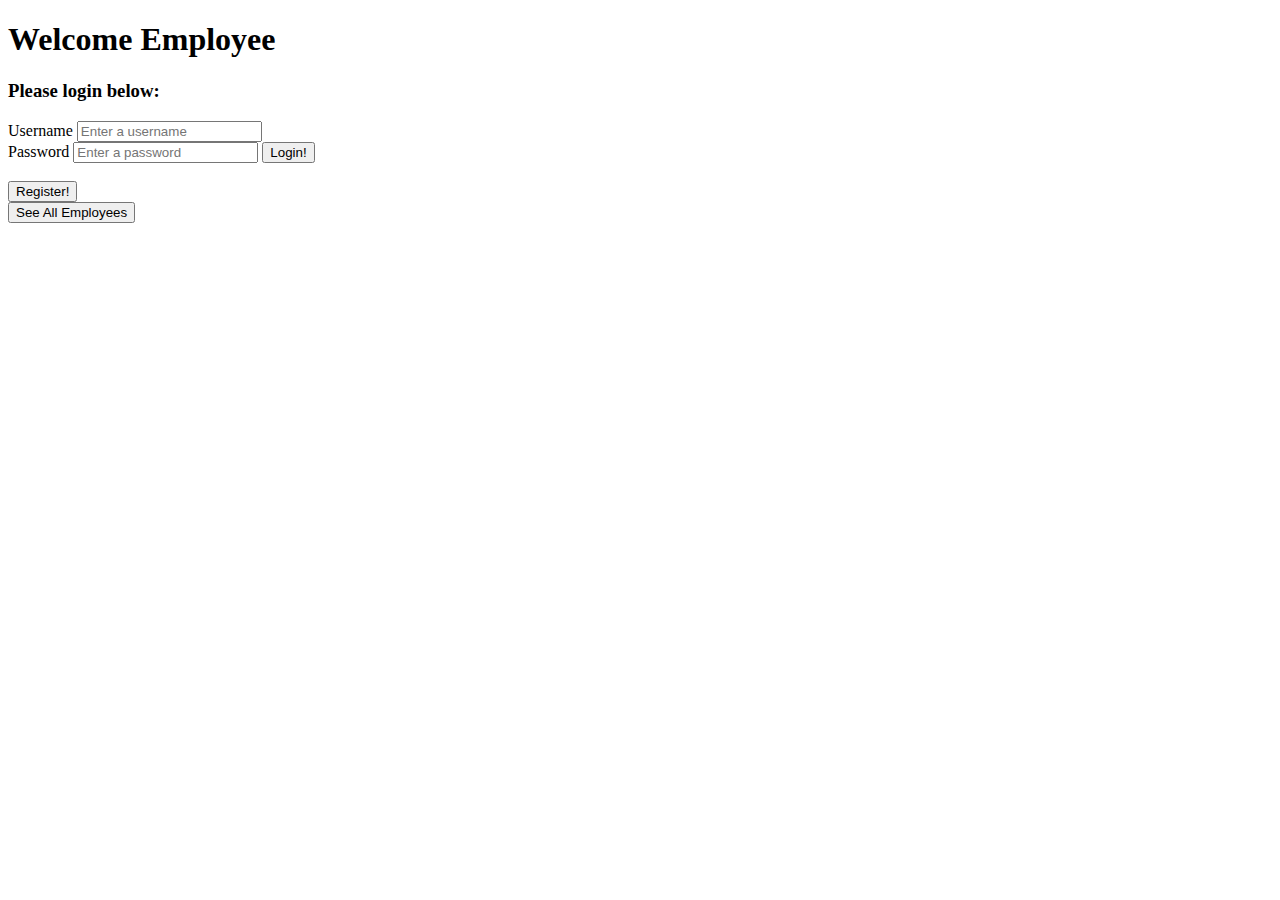
==== employee-servlet-app-main/src/main/webapp/index.html @ 73a70003 "Add files via upload" ====
<!DOCTYPE html>
<html>
<head>
<meta charset="ISO-8859-1">
<title>Employee Servlet App</title>
</head>
<body>

	<h1>Welcome Employee</h1>
	<h3>Please login below:</h3>


	<!--  POST requests obfuscate (hide) the parameters and dont' show it in the URL -->
	<form method="POST" action="login">
		<!-- http://localhost:8080/employee-servlet-app/login -->

		<label>Username</label> 
		<input type="text" name="username" placeholder="Enter a username"> <br /> 
			
		<label>Password</label>
		<input type="password" name="password" placeholder="Enter a password">

		<input type="submit" value="Login!">

	</form>
	
	<br />
	
	<!--Whenever I want a button to submit sometype of HTTP request it has to be in a FORM -->
	<form method="GET" action="registration.html"> 
	
		<input type="submit" value="Register!">
	
	</form>
	
	<!-- Later we'll put a form below which sends a GET request to view all the employees -->
	<form method="GET" action="employees"> 
	
		<!--  edit web.xml
			  edit Frontcontroller
			  add functionality to request helper -->
		<input type="submit" value="See All Employees">
	
	</form>
	


</body>
</html>
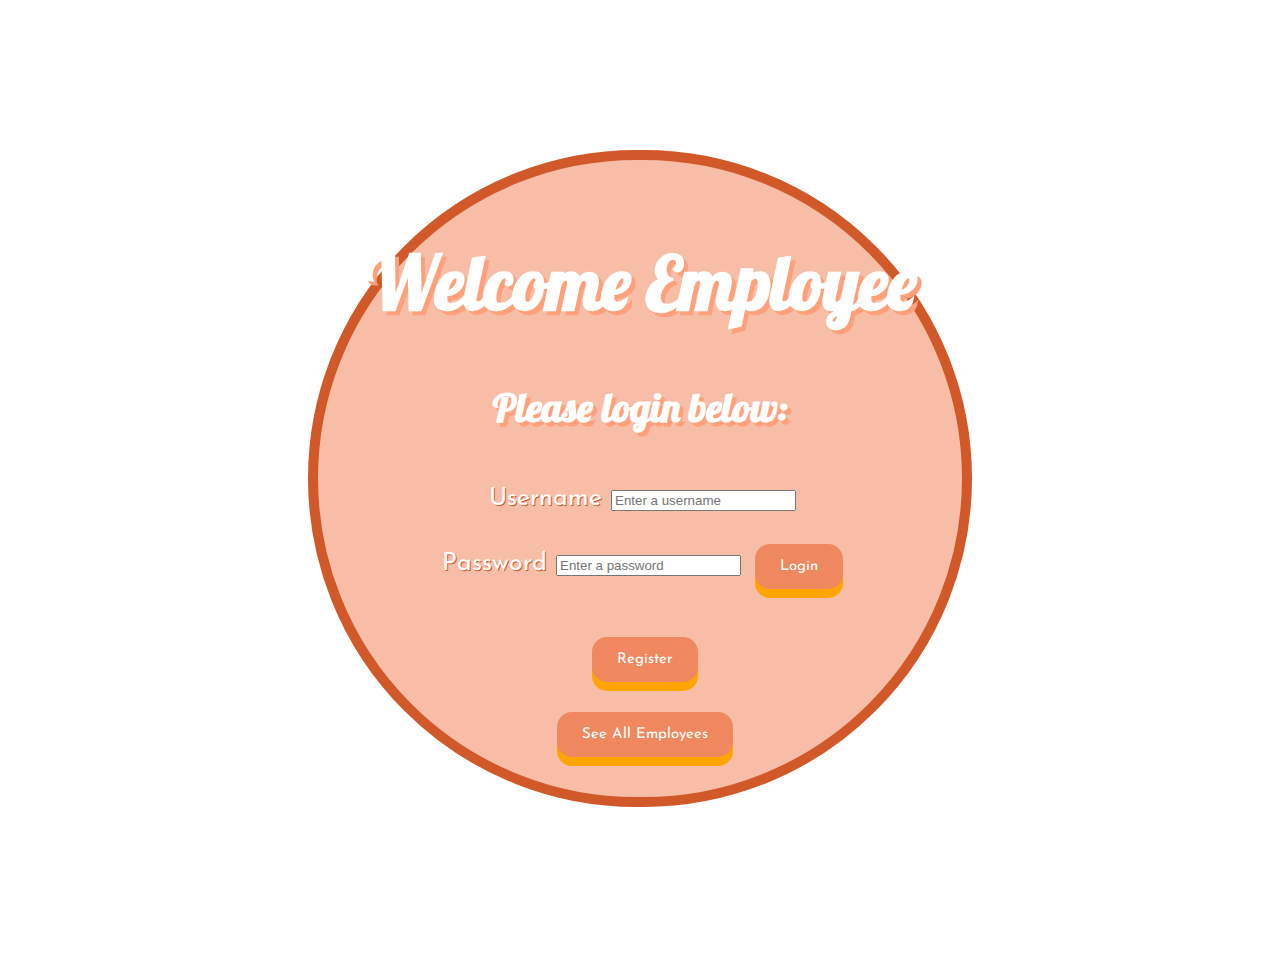
==== commit 0fe09ba0: "css properties and images" ====
--- a/employee-servlet-app-main/src/main/webapp/index.html
+++ b/employee-servlet-app-main/src/main/webapp/index.html
@@ -3,33 +3,39 @@
 <head>
 <meta charset="ISO-8859-1">
 <title>Employee Servlet App</title>
+<style>
+	@import url('https://fonts.googleapis.com/css2?family=Josefin+Sans:wght@300&family=Lobster&display=swap');
+	</style>
+	<link rel="stylesheet" href="assets/styles/style.css"/>
 </head>
-<body>
+<body class="body2">
 
-	<h1>Welcome Employee</h1>
-	<h3>Please login below:</h3>
+	<div class="loginpage">
+	<h1 class="welcome" >Welcome Employee</h1>
+	<h4 class="h4">Please login below:</h4>
 
 
 	<!--  POST requests obfuscate (hide) the parameters and dont' show it in the URL -->
-	<form method="POST" action="login">
+	<form method="POST" action="login" id="login">
 		<!-- http://localhost:8080/employee-servlet-app/login -->
 
-		<label>Username</label> 
-		<input type="text" name="username" placeholder="Enter a username"> <br /> 
-			
-		<label>Password</label>
-		<input type="password" name="password" placeholder="Enter a password">
+		<label for="username" class="logpass">Username</label> 
+		<input id="username" type="text" name="username" placeholder="Enter a username"> <br /> 
+			<br />
+		<label for="passowrd" class="logpass">Password</label>
+		<input class=""id="password" type="password" name="password" placeholder="Enter a password">
 
-		<input type="submit" value="Login!">
+		<input type="submit" class="input1" value="Login">
 
 	</form>
 	
 	<br />
 	
 	<!--Whenever I want a button to submit sometype of HTTP request it has to be in a FORM -->
+	<div>
 	<form method="GET" action="registration.html"> 
 	
-		<input type="submit" value="Register!">
+		<input class="input1" type="submit" value="Register">
 	
 	</form>
 	
@@ -39,11 +45,10 @@
 		<!--  edit web.xml
 			  edit Frontcontroller
 			  add functionality to request helper -->
-		<input type="submit" value="See All Employees">
+		<input class="input1" type="submit" value="See All Employees">
 	
 	</form>
-	
-
-
+	</div>
+</div>
 </body>
 </html>--- a/employee-servlet-app-main/src/main/webapp/assets/styles/style.css
+++ b/employee-servlet-app-main/src/main/webapp/assets/styles/style.css
@@ -0,0 +1,267 @@
+
+.body{
+    background-image: url("/resources/img/website.gif");
+    background-repeat: no-repeat;
+    background-size: cover;
+}
+
+.body2{
+    background-image: url("/resources/img/afternoon.gif");
+    background-repeat: no-repeat;
+    background-size: cover;
+}
+
+.body3{
+    background-image: url("/resources/img/register.webp");
+    background-repeat: no-repeat;
+    background-size: cover;
+}
+
+.body4{
+    background-image: url("/resources/img/manager.webp");
+    background-repeat: no-repeat;
+    background-size: cover;
+}
+
+.h1 {
+    font-family: 'Lobster', cursive;
+    font-size: 75px;
+    text-shadow: 4px 4px navy;
+    color:white;
+    border: 5px solid navy;
+    border-radius: 50px;
+    background-color: rgb(24, 98, 200);
+    text-align: center;
+    margin-left: 250px;
+    margin-right: 250px;
+    padding: 15px;
+}
+
+.h4{
+    font-family: 'Lobster', cursive;
+    font-size: 40px;
+    text-align: center;
+    color: white;
+    text-shadow: 4px 4px lightsalmon;
+}
+
+.h41{
+    font-family: 'Lobster', cursive;
+    font-size: 40px;
+    text-align: center;
+    color: white;
+    text-shadow: 4px 4px navy;
+}
+
+.h42{
+    font-family: 'Lobster', cursive;
+    font-size: 40px;
+    text-align: center;
+    color: white;
+    text-shadow: 4px 4px rgb(95, 190, 95);
+}
+
+.h2{
+    font-family: 'Lobster', cursive;
+    font-size: 35px;
+    text-align: center;
+    color: white;
+    text-shadow: 4px 4px navy;
+}
+
+.h3{
+    font-family: 'Lobster', cursive;
+    font-size: 30px;
+    text-align: center;
+    color: white;
+    text-shadow: 4px 4px navy;
+}
+
+.welcome {
+    font-family: 'Lobster', cursive;
+    font-size: 75px;
+    color: white;
+    text-shadow: 4px 4px lightsalmon;
+}
+
+.stranger{
+    font-family: 'Lobster', cursive;
+    font-size: 75px;
+    color: white;
+    text-shadow: 4px 4px rgb(95, 190, 95);
+}
+
+.text{
+    font-family: 'Josefin Sans', sans-serif;
+    font-size: 25px;
+    color: white;
+    padding: 5px;
+}
+
+.text1 {
+    font-family: 'Josefin Sans', sans-serif;
+    font-size: 25px;
+    color: white;
+    padding: 5px;
+    text-align: center;
+}
+
+.logpass {
+    font-family: 'Josefin Sans', sans-serif;
+    font-size: 25px;
+    color: white;
+    text-shadow:1px 1px rgb(209, 88, 40);
+    margin: 5px;
+}
+
+.regstuff {
+    font-family: 'Bree Serif', sans-serif;
+    font-size: 25px;
+    color: white;
+    text-shadow:1px 1px rgb(95, 190, 95);
+    margin: 5px;
+}
+
+.input{
+    font-family: 'Josefin Sans', sans-serif;
+    display: inline-block;
+    padding: 15px 25px;
+    font-size: 15px;
+    cursor: pointer;
+    text-align: center;
+    text-decoration: none;
+    outline: none;
+    color: white;
+    background-color: rgb(24, 98, 200);
+    border: none;
+    border-radius: 15px;
+    box-shadow: 0 9px rgb(56, 56, 179);
+    margin-top: 15px;
+    margin-bottom: 15px;
+}
+.input:hover {
+        background-color: navy
+    }
+
+.input:active {
+        background-color: rgb(112, 160, 255);
+        box-shadow: 0 5px rgb(23, 23, 157);
+        transform: translateY(4px);
+      }
+
+
+
+
+      
+
+.input1{
+        font-family: 'Josefin Sans', sans-serif;
+        display: inline-block;
+        padding: 15px 25px;
+        font-size: 15px;
+        cursor: pointer;
+        text-align: center;
+        text-decoration: none;
+        outline: none;
+        color: white;
+        background-color: rgb(240, 136, 95);
+        border: none;
+        border-radius: 15px;
+        box-shadow: 0 9px orange;
+        margin-top: 15px;
+        margin-bottom: 15px;
+        margin-left: 10px;
+    }
+.input1:hover {
+            background-color: lightsalmon;
+        }
+    
+.input1:active {
+            background-color: rgb(201, 114, 79);
+            box-shadow: 0 5px rgb(209, 88, 40);
+            transform: translateY(4px);
+          }
+
+
+
+
+.input2{
+            font-family: 'Josefin Sans', sans-serif;
+            display: inline-block;
+            padding: 15px 25px;
+            font-size: 20px;
+            cursor: pointer;
+            text-align: center;
+            text-decoration: none;
+            outline: none;
+            color: white;
+            background-color: rgb(95, 190, 95);
+            border: none;
+            border-radius: 15px;
+            box-shadow: 0 9px rgb(92, 238, 119);
+            margin-top: 20px;
+            margin-bottom: 15px;
+            
+        }
+.input2:hover {
+                background-color: rgb(54, 216, 54);
+            }
+        
+.input2:active {
+                background-color: rgb(54, 216, 54);
+                box-shadow: 0 5px rgb(95, 190, 95);
+                transform: translateY(4px);
+              }
+
+
+
+
+
+.amount{
+    border: 5px solid navy;
+    border-radius: 50px;
+    padding: 20px;
+    background-color: rgb(85, 145, 213);
+    margin-right: 1000px;
+}
+
+.reim{
+    margin: 25px;
+}
+
+.div1 {
+    font-family: 'Josefin Sans', sans-serif;
+    font-size: 15px;
+    color: white;
+    padding-left: 15px;
+}
+
+.buttonpad {
+    padding-left: 20px;
+}
+
+.loginpage{
+    border: 10px solid rgb(209, 88, 40);
+    border-radius: 500px;
+    background-color: rgb(247, 189, 166);
+    float: center;
+    text-align: center;
+    padding: 25px;
+    margin-left: 300px;
+    margin-right: 300px;
+    margin-top: 150px;
+    margin-bottom:150px;
+}
+
+.register{
+    border: 10px solid rgb(54, 216, 54);
+    border-radius: 100px;
+    background-color: rgb(231, 231, 31);
+    float: center;
+    text-align: center;
+    padding: 25px;
+    margin-left: 300px;
+    margin-right: 300px;
+    margin-top: 150px;
+    margin-bottom:150px;
+}